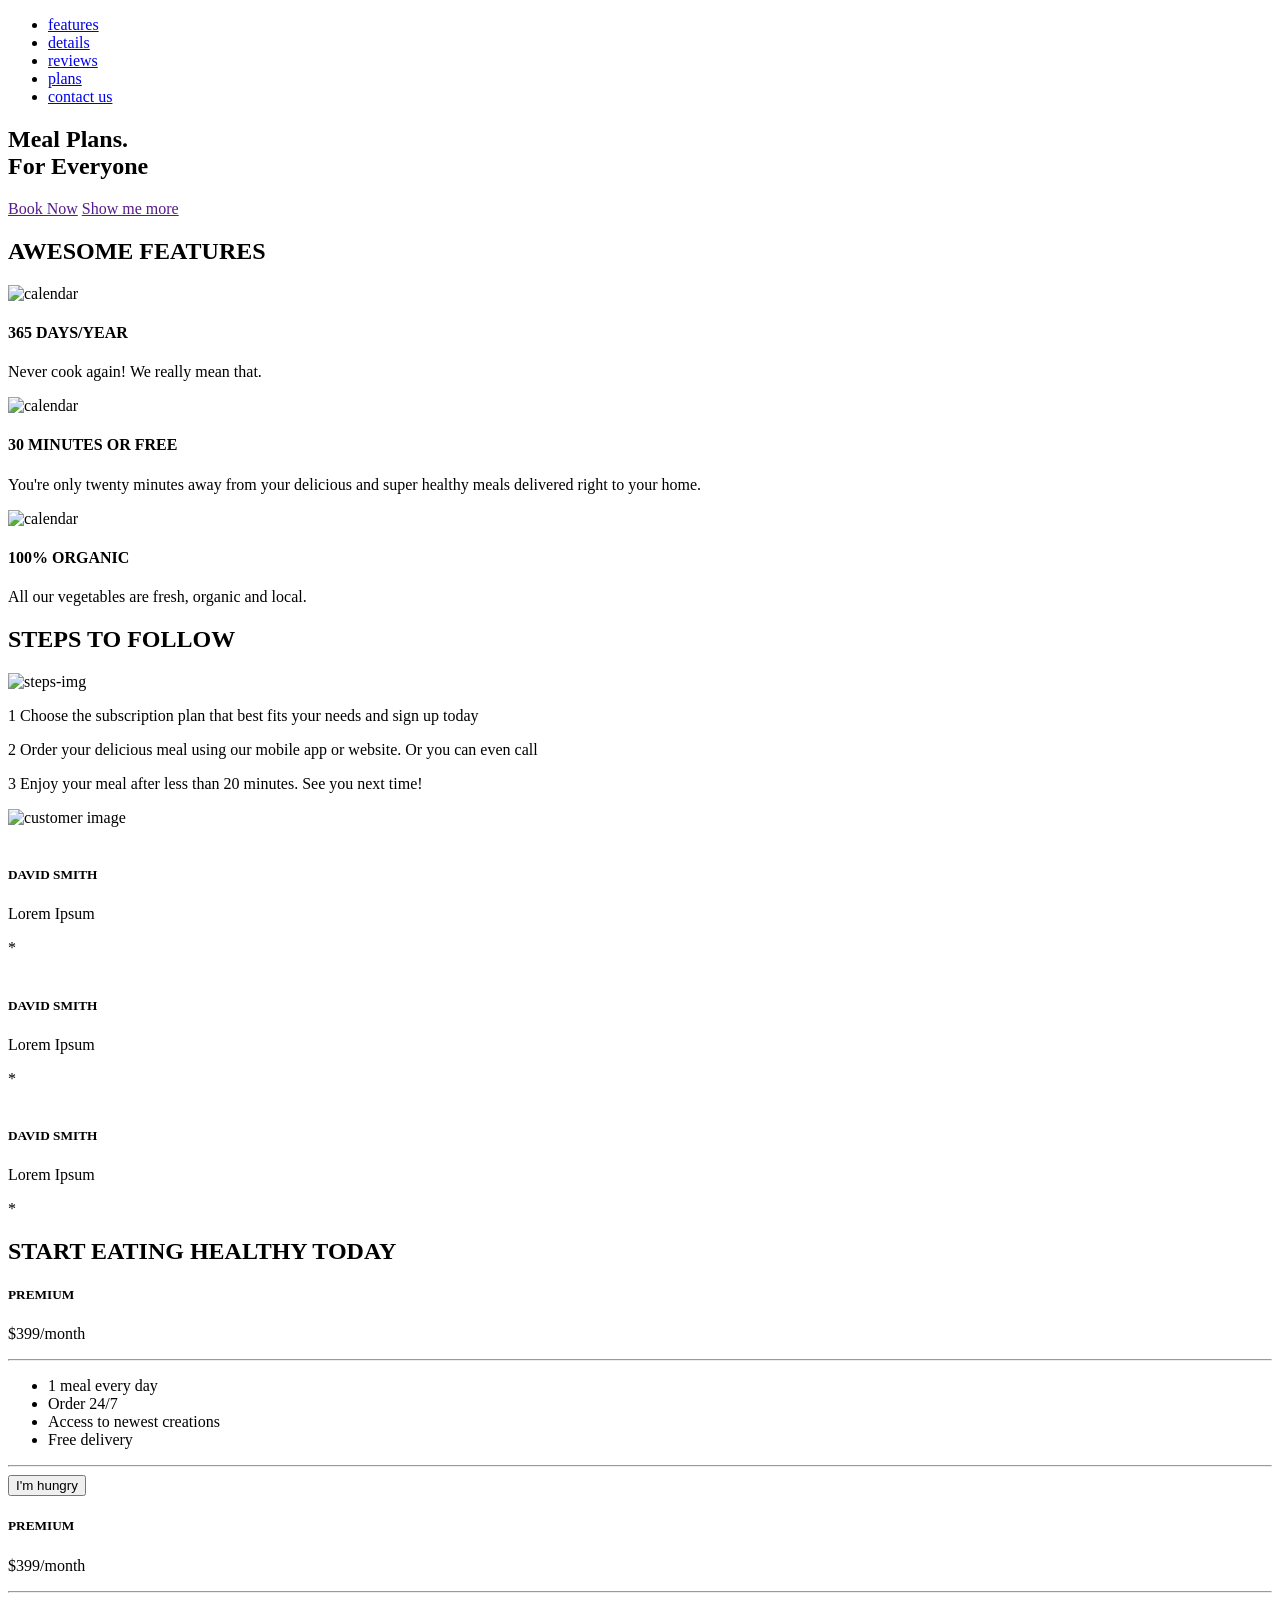
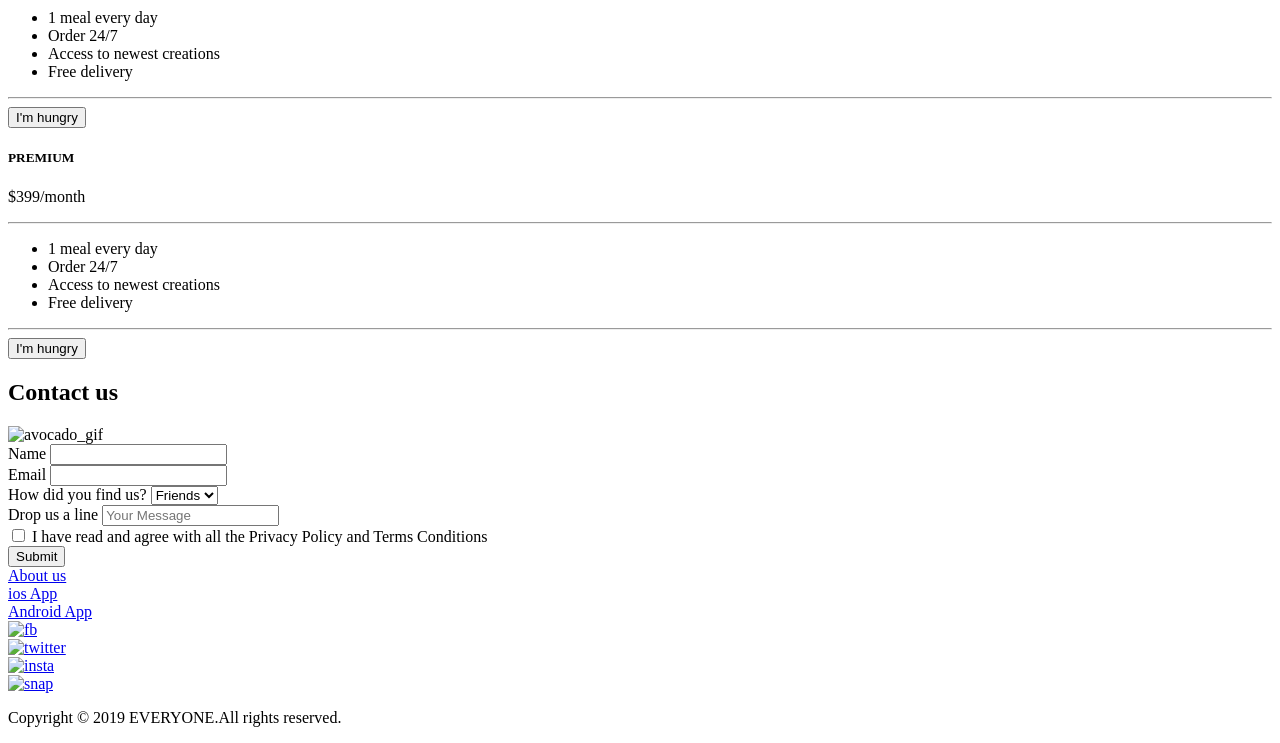
==== HTML-CSS/Food_Subscription_Project/index.html @ f38b3191 "constructed html structure" ====
<!DOCTYPE html>
<html lang="en">
<head>
    <meta charset="UTF-8">
    <meta name="viewport" content="width=device-width, initial-scale=1.0">
    <title>First Web Page</title>
</head>
<body>

    <!-- This the header section -->
    <header>
        <nav>
            <ul>
                <li><a href="#1">features</a></li>
                <li><a href="#2">details</a></li>
                <li><a href="#3">reviews</a></li>
                <li><a href="#4">plans</a></li>
                <li><a href="#5">contact us</a></li>
            </ul>
            <div class="header-overlay">
                <div class="header-cont">
                    <h1>Meal Plans.
                       <br />
                       For <span> Everyone </span>
                    </h1>
                    <div class="btn-cont">
                        <a href="">Book Now</a>
                        <a href="">Show me more</a>
                    </div>

                </div>
            </div>
        </nav>
    </header>
    <main>
        <!-- This is the features section -->
        <section>
            <h2> AWESOME FEATURES </h2>
            <div class="card-container">
                <div class="card">
                    <img src="" alt="calendar">
                    <h4> 365 DAYS/YEAR </h4>
                    <p> Never cook again! We really mean that. </p>
                </div>
                <div class="card">
                    <img src="" alt="calendar">
                    <h4> 30 MINUTES OR FREE </h4>
                    <p> You're only twenty minutes away from your delicious and super healthy meals delivered right to your home. </p>
                </div>
                <div class="card">
                    <img src="" alt="calendar">
                    <h4> 100% ORGANIC </h4>
                    <p> All our vegetables are fresh, organic and local. </p>
                </div>
            </div>
        </section>

         <!-- This is the steps to follow section -->
        <section>
            <h2> STEPS TO FOLLOW </h2>
            <div class="steps-container">
                <div class="row">
                    <div class="col">
                        <img src="./assets/images/breakfast_with_beries_&_mint.png" alt="steps-img" />
                    </div>
                    <div class="col">
                        <div class="step">
                            <p><span class="number">1</span> Choose the subscription plan that best fits your needs and sign up today</p>
                        </div>
                        <div class="step">
                            <p><span class="number">2</span> Order your delicious meal using our mobile app or website. Or you can even call </p>
                        </div>
                        <div class="step">
                            <p><span class="number">3</span> Enjoy your meal after less than 20 minutes. See you next time! </p>
                        </div>
                    </div>
                </div>
            </div>
        </section>

         <!-- This is the review section -->
        <section>
            <img alt="customer image" src="./assets/images/customer.png"/> 
            <div class="reviews-container">
                <div class="review-card">
                    <img src="" alt="" class="customer-img">
                    <h5 class="customer-name"> DAVID SMITH </h5>
                    <p class="customer-review"> Lorem Ipsum </p>
                    <div class="rating-container">
                        <span class="star"> * </span>
                    </div>
                </div>
                <div class="review-card">
                    <img src="./assets/images/customer.png" alt="" class="customer-img">
                    <h5 class="customer-name"> DAVID SMITH </h5>
                    <p class="customer-review"> Lorem Ipsum </p>
                    <div class="rating-container">
                        <span class="star"> * </span>
                    </div>
                </div>
                <div class="review-card">
                    <img src="./assets/images/customer.png" alt="" class="customer-img">
                    <h5 class="customer-name"> DAVID SMITH </h5>
                    <p class="customer-review"> Lorem Ipsum </p>
                    <div class="rating-container">
                        <span class="star"> * </span>
                    </div>
                </div>
            </div>
        </section>

         <!-- This the pricing section -->
        <section>
            <h2>START EATING HEALTHY TODAY</h2>
            <div class="pricing-container">
                <div class="package-card">
                <h5 class="package-type">PREMIUM</h5>
                <p class="price"><span>$399</span>/month</p>
                <hr>
                <ul>
                    <li>1 meal every day</li>
                    <li>Order 24/7</li>
                    <li>Access to newest creations</li>
                    <li>Free delivery</li>
                </ul>
                <hr/>
                <button type="button" class="action-btn">I'm hungry</button>
                </div>
                <div class="package-card">
                    <h5 class="package-type">PREMIUM</h5>
                    <p class="price"><span>$399</span>/month</p>
                    <hr>
                    <ul>
                        <li>1 meal every day</li>
                        <li>Order 24/7</li>
                        <li>Access to newest creations</li>
                        <li>Free delivery</li>
                    </ul>
                    <hr/>
                <button type="button" class="action-btn">I'm hungry</button>
                </div>
                    <div class="package-card">
                        <h5 class="package-type">PREMIUM</h5>
                        <p class="price"><span>$399</span>/month</p>
                        <hr>
                        <ul>
                            <li>1 meal every day</li>
                            <li>Order 24/7</li>
                            <li>Access to newest creations</li>
                            <li>Free delivery</li>
                        </ul>
                        <hr/>
                <button type="button" class="action-btn">I'm hungry</button>
                    </div>
            </div>
        </section>

         <!-- This the contact us section -->
        <section>
            <h2>Contact us</h2>
            <div class="footer-container">
                <div class="col img-col">
                    <img src="./assets/images/avacado.gif" alt="avocado_gif" height="400" width="400" />
                </div>
                <div class="col form-col">
                    <form action="#">
                        <div class="input-group">
                            <label for="name">Name</label>
                            <input id="name" name="name" type="text">
                        </div>
                        <div class="input-group">
                            <label for="email">Email</label>
                            <input type="email" name="email" id="email" />
                        </div>
                        <div class="input-group">
                            <label for="find">How did you find us?</label>
                            <select name="find" id="find">
                                <option value="friedns">Friends</option>
                            </select>
                        </div>
                        <div class="input-group">
                            <label for="message"> Drop us a line </label>
                            <input type="textarea" row="3" col="30" placeholder="Your Message" name="message" id="message" />

                        </div>
                        <div class="input-group">
                            <input type="checkbox" name="terms" id="terms">
                            <label for="terms"> I have read and agree with all the Privacy Policy and Terms Conditions </label>
                        </div>
                        <input type="submit" class="submit-btn" title="SEND MESSAGE" />
                    </form>
                </div>
            </div>
        </section>
    </main>

     <!-- This the footer section -->
    <footer>
        <div class="media-container">
            <div class="links-section">
                <div class="link"><a href="#"> About us </a></div>
                <div class="link"><a href="#"> ios App </a></div>
                <div class="link"><a href="#"> Android App </a></div>
            </div>
            <div class="media-section">
                <div class="media-icon"><a href="#"><img src="#" alt="fb"></a></div>
                <div class="media-icon"><a href="#"><img src="#" alt="twitter"></a></div>
                <div class="media-icon"><a href="#"><img src="#" alt="insta"></a></div>
                <div class="media-icon"><a href="#"><img src="#" alt="snap"></a></div>
            </div>
        </div>
        <div class="copyright-section">
            <p>Copyright &#xa9; 2019<span> EVERYONE.</span>All rights reserved.</p>
        </div>
    </footer>

    
</body>
</html>
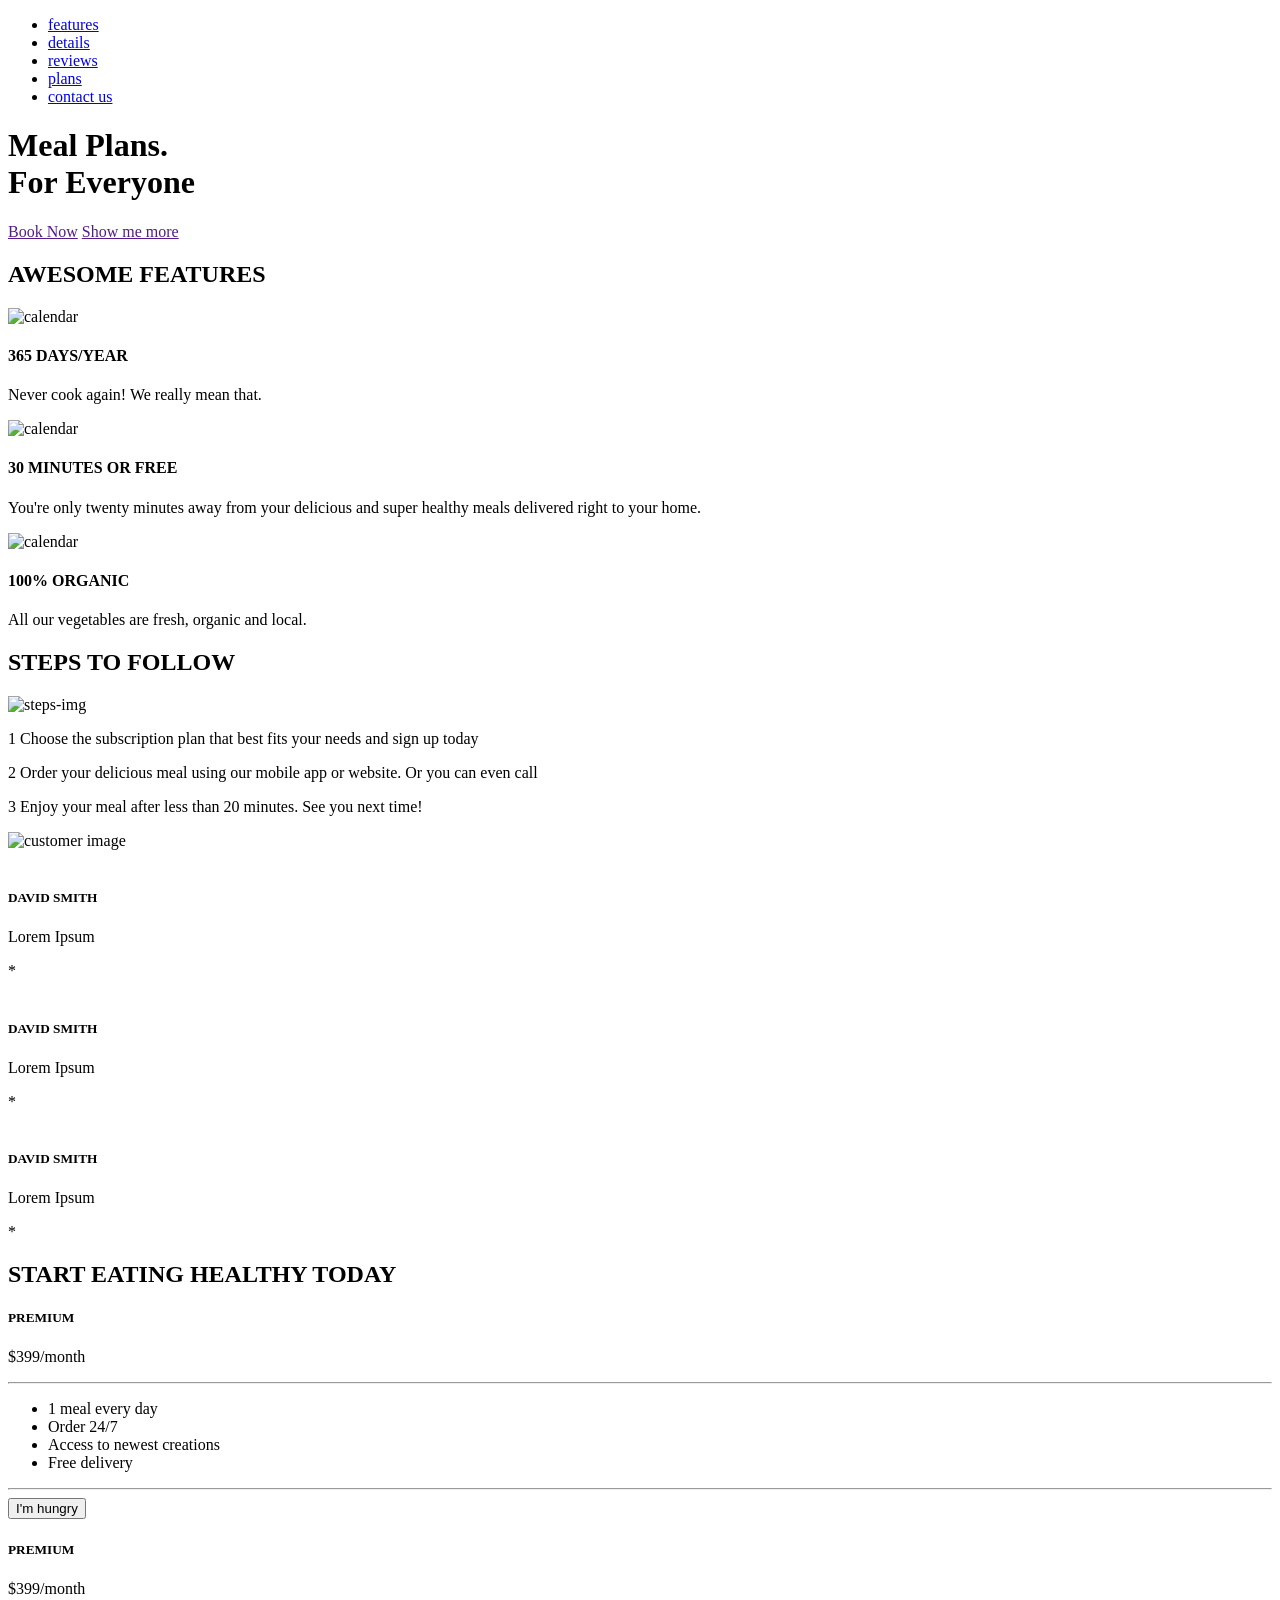
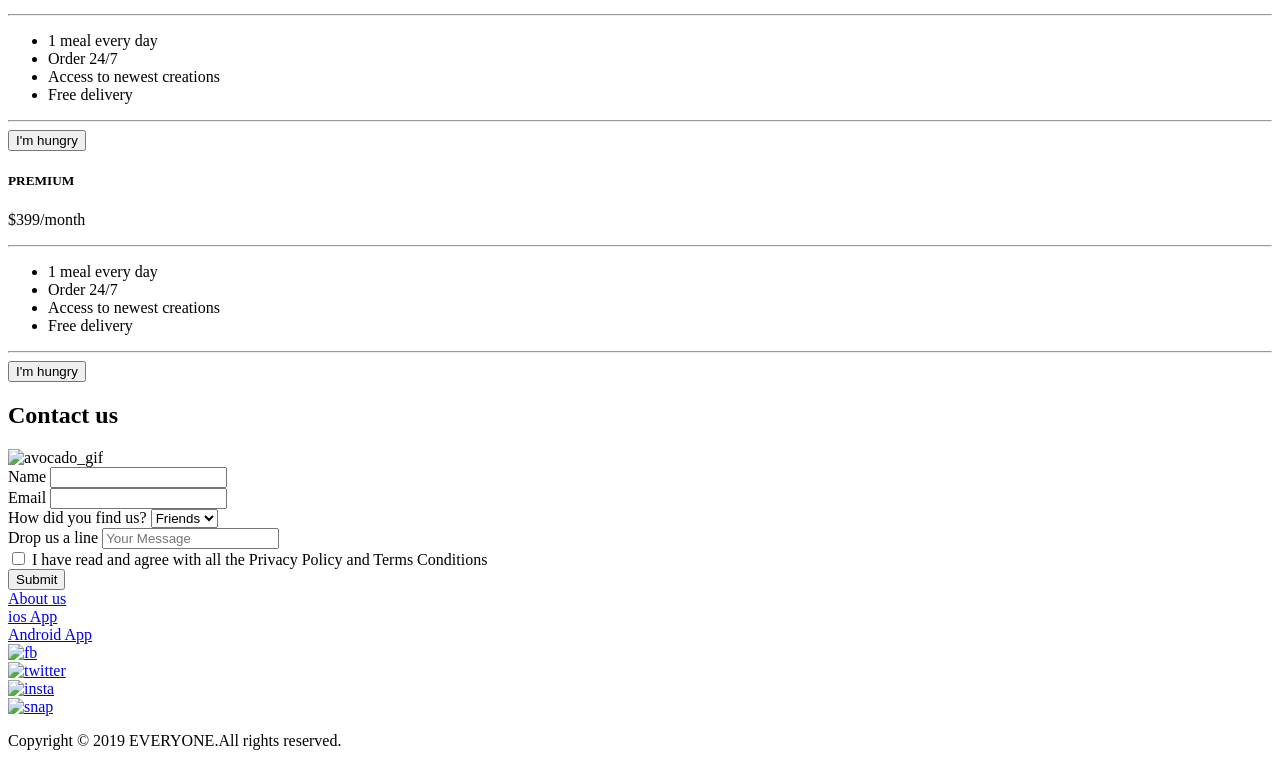
==== commit 7f84faf0: "Merge branch 'master' of https://github.com/AshwaniRajput87/Full_Stack_Oct_2023 into _food_subscript" ====
--- a/HTML-CSS/Food_Subscription_Project/index.html
+++ b/HTML-CSS/Food_Subscription_Project/index.html
@@ -17,20 +17,20 @@
                 <li><a href="#4">plans</a></li>
                 <li><a href="#5">contact us</a></li>
             </ul>
-            <div class="header-overlay">
-                <div class="header-cont">
-                    <h1>Meal Plans.
-                       <br />
-                       For <span> Everyone </span>
-                    </h1>
-                    <div class="btn-cont">
-                        <a href="">Book Now</a>
-                        <a href="">Show me more</a>
-                    </div>
-
-                </div>
-            </div>
         </nav>
+        <div class="header-overlay">
+            <div class="header-cont">
+                <h1>Meal Plans.
+                    <br />
+                    For <span> Everyone </span>
+                </h1>
+                <div class="btn-cont">
+                    <a href="">Book Now</a>
+                    <a href="">Show me more</a>
+                </div>
+
+            </div>
+        </div>
     </header>
     <main>
         <!-- This is the features section -->
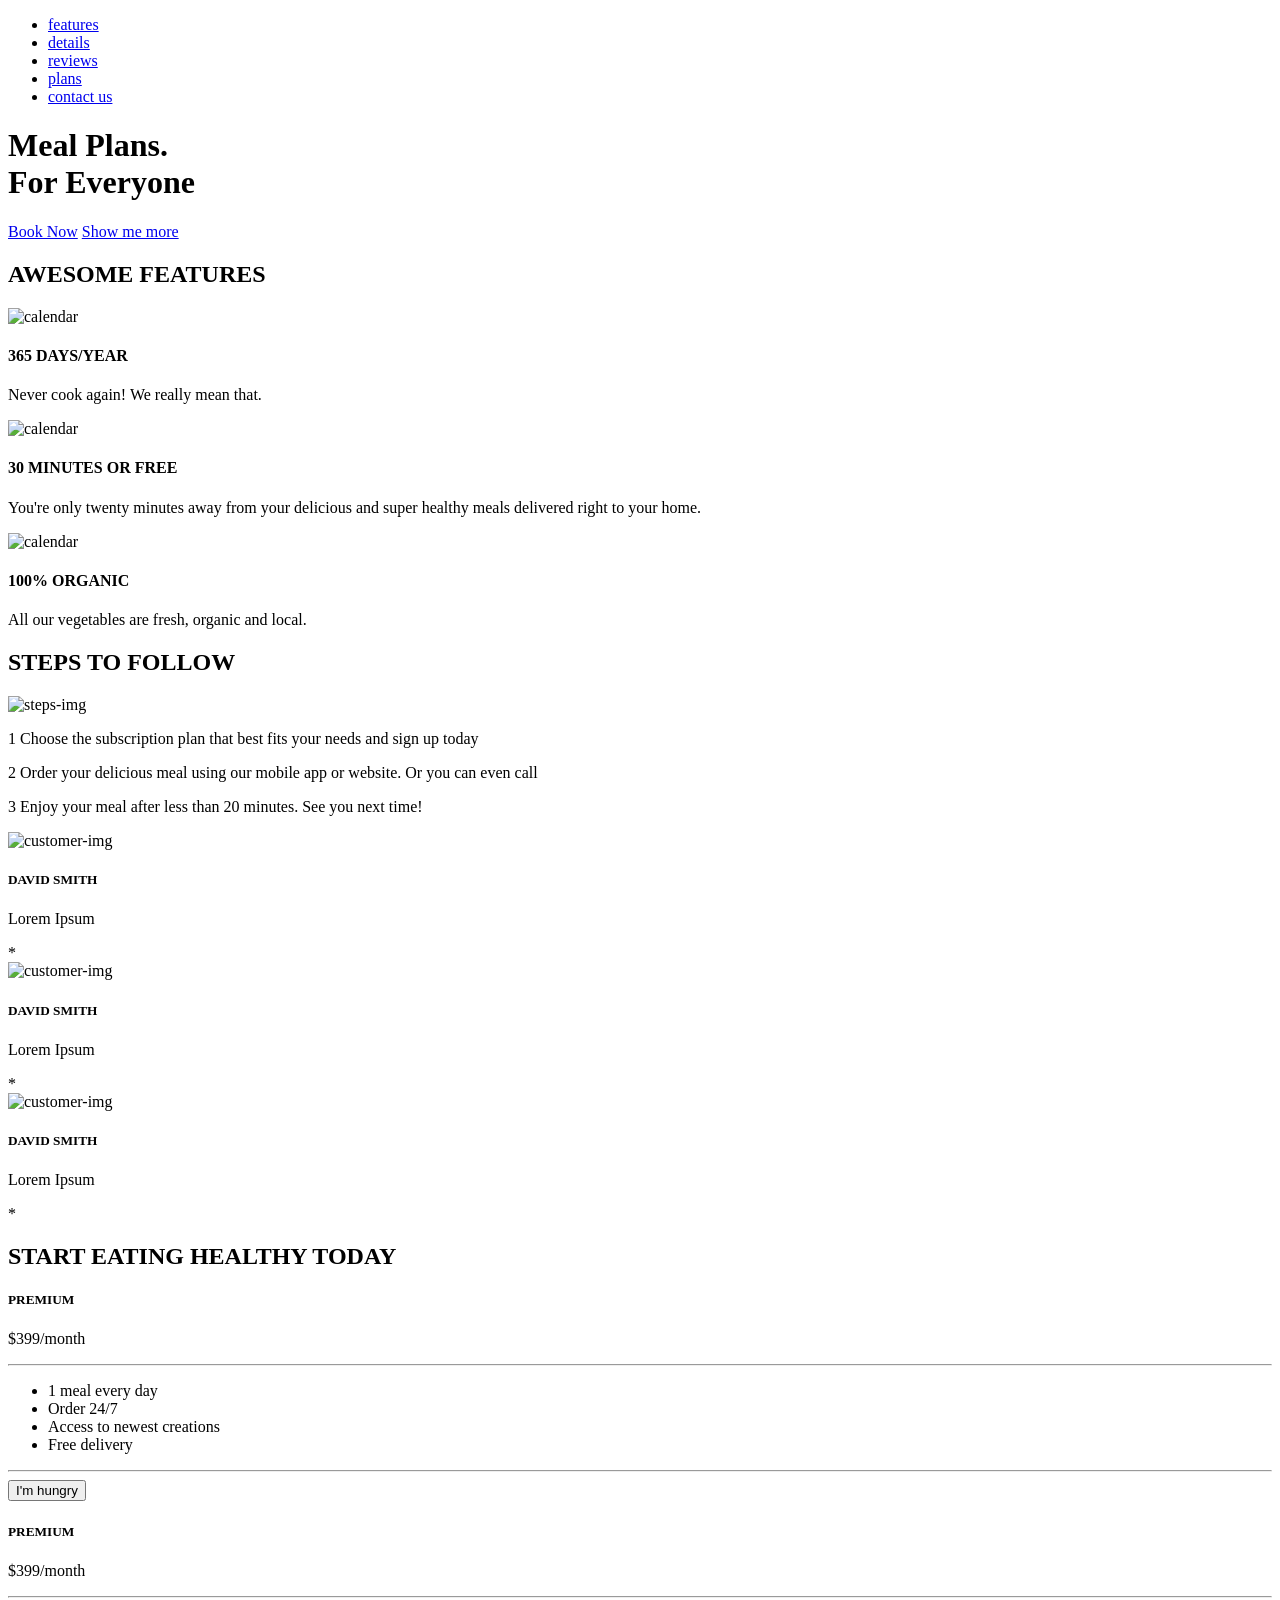
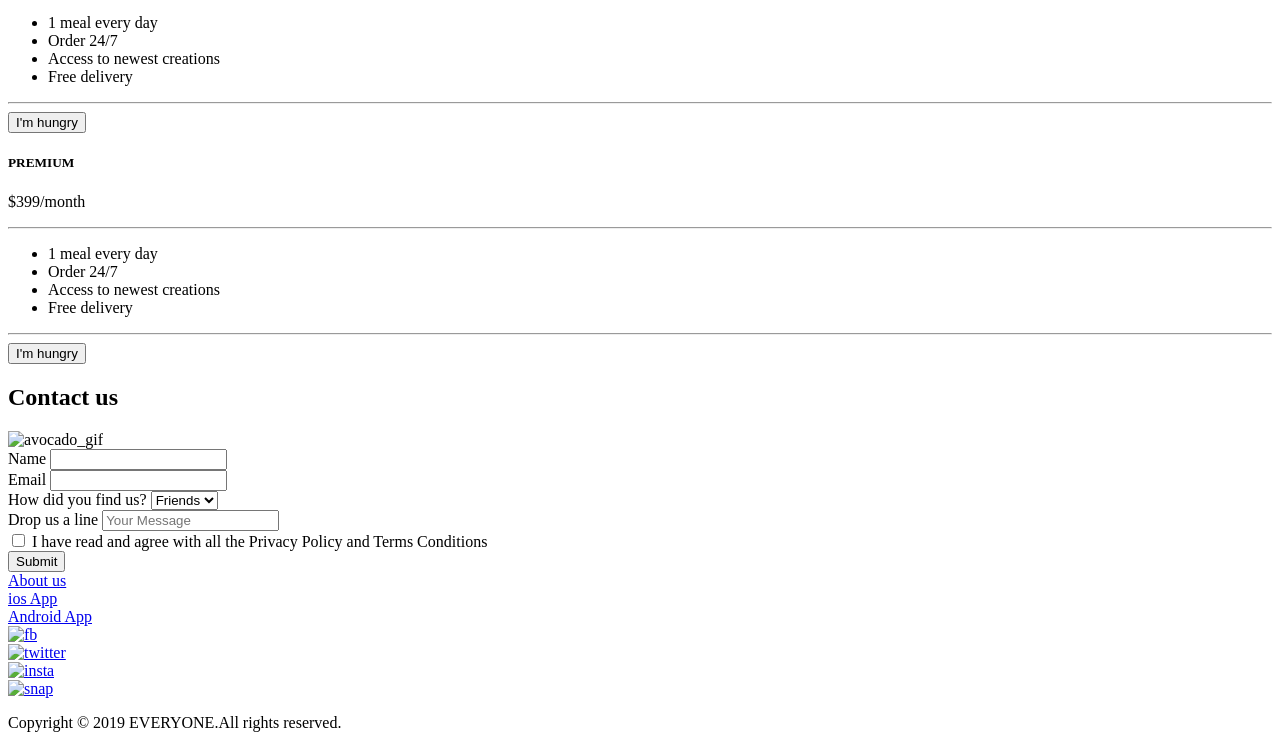
==== commit 9fb5521c: "update css style using BEM" ====
--- a/HTML-CSS/Food_Subscription_Project/index.html
+++ b/HTML-CSS/Food_Subscription_Project/index.html
@@ -4,50 +4,50 @@
     <meta charset="UTF-8">
     <meta name="viewport" content="width=device-width, initial-scale=1.0">
     <title>First Web Page</title>
+    <link rel="stylesheet" href="./css/styles.css">
 </head>
 <body>
 
     <!-- This the header section -->
     <header>
-        <nav>
+        <nav class="nav--container">
             <ul>
-                <li><a href="#1">features</a></li>
-                <li><a href="#2">details</a></li>
-                <li><a href="#3">reviews</a></li>
-                <li><a href="#4">plans</a></li>
-                <li><a href="#5">contact us</a></li>
+                <li class="nc__listitem"><a href="#1">features</a></li>
+                <li class="nc__listitem"><a href="#2">details</a></li>
+                <li class="nc__listitem"><a href="#3">reviews</a></li>
+                <li class="nc__listitem"><a href="#4">plans</a></li>
+                <li class="nc__listitem"><a href="#5">contact us</a></li>
             </ul>
         </nav>
-        <div class="header-overlay">
-            <div class="header-cont">
+        <div class="header">
+            <div class="header--container">
                 <h1>Meal Plans.
                     <br />
                     For <span> Everyone </span>
                 </h1>
-                <div class="btn-cont">
-                    <a href="">Book Now</a>
-                    <a href="">Show me more</a>
-                </div>
-
+                <div class="header__actions">
+                    <a class="ha__btn ha__btn--filled" href="#">Book Now</a>
+                    <a class="ha__btn ha__btn--outlined" href="#">Show me more</a>
+                </div>
             </div>
         </div>
     </header>
     <main>
         <!-- This is the features section -->
-        <section>
-            <h2> AWESOME FEATURES </h2>
-            <div class="card-container">
-                <div class="card">
+        <section class="features">
+            <h2 class="fs__heading"> AWESOME FEATURES </h2>
+            <div class="fs__container">
+                <div class="fs__card">
                     <img src="" alt="calendar">
                     <h4> 365 DAYS/YEAR </h4>
                     <p> Never cook again! We really mean that. </p>
                 </div>
-                <div class="card">
+                <div class="fs__card">
                     <img src="" alt="calendar">
                     <h4> 30 MINUTES OR FREE </h4>
                     <p> You're only twenty minutes away from your delicious and super healthy meals delivered right to your home. </p>
                 </div>
-                <div class="card">
+                <div class="fs__card">
                     <img src="" alt="calendar">
                     <h4> 100% ORGANIC </h4>
                     <p> All our vegetables are fresh, organic and local. </p>
@@ -56,138 +56,137 @@
         </section>
 
          <!-- This is the steps to follow section -->
-        <section>
-            <h2> STEPS TO FOLLOW </h2>
-            <div class="steps-container">
-                <div class="row">
-                    <div class="col">
+        <section class="steps">
+            <h2 class="steps__heading"> STEPS TO FOLLOW </h2>
+            <div class="steps__container">
+                    <div class="steps__imgcol">
                         <img src="./assets/images/breakfast_with_beries_&_mint.png" alt="steps-img" />
                     </div>
-                    <div class="col">
-                        <div class="step">
-                            <p><span class="number">1</span> Choose the subscription plan that best fits your needs and sign up today</p>
-                        </div>
-                        <div class="step">
-                            <p><span class="number">2</span> Order your delicious meal using our mobile app or website. Or you can even call </p>
-                        </div>
-                        <div class="step">
-                            <p><span class="number">3</span> Enjoy your meal after less than 20 minutes. See you next time! </p>
-                        </div>
-                    </div>
-                </div>
+                    <div class="steps__col">
+                        <div class="steps__list">
+                            <div class="steps__step">
+                                <p><span class="steps__number">1</span> Choose the subscription plan that best fits your needs and sign up today</p>
+                            </div>
+                            <div class="steps__step">
+                                <p><span class="steps__number">2</span> Order your delicious meal using our mobile app or website. Or you can even call </p>
+                            </div>
+                            <div class="steps__step">
+                                <p><span class="steps__number">3</span> Enjoy your meal after less than 20 minutes. See you next time! </p>
+                            </div>
+                        </div>
+                    </div>
             </div>
         </section>
 
          <!-- This is the review section -->
-        <section>
-            <img alt="customer image" src="./assets/images/customer.png"/> 
-            <div class="reviews-container">
-                <div class="review-card">
-                    <img src="" alt="" class="customer-img">
-                    <h5 class="customer-name"> DAVID SMITH </h5>
-                    <p class="customer-review"> Lorem Ipsum </p>
-                    <div class="rating-container">
-                        <span class="star"> * </span>
-                    </div>
-                </div>
-                <div class="review-card">
-                    <img src="./assets/images/customer.png" alt="" class="customer-img">
-                    <h5 class="customer-name"> DAVID SMITH </h5>
-                    <p class="customer-review"> Lorem Ipsum </p>
-                    <div class="rating-container">
-                        <span class="star"> * </span>
-                    </div>
-                </div>
-                <div class="review-card">
-                    <img src="./assets/images/customer.png" alt="" class="customer-img">
-                    <h5 class="customer-name"> DAVID SMITH </h5>
-                    <p class="customer-review"> Lorem Ipsum </p>
-                    <div class="rating-container">
-                        <span class="star"> * </span>
+        <section class="review"> 
+            <div class="review__container">
+                <div class="review__card">
+                    <img src="./assets/images/customer.png" alt="customer-img" class="customer-img">
+                    <h5> DAVID SMITH </h5>
+                    <p> Lorem Ipsum </p>
+                    <div class="review__rating">
+                        <span class="review__star"> * </span>
+                    </div>
+                </div>
+                <div class="review__card">
+                    <img src="./assets/images/customer.png" alt="customer-img" class="customer-img">
+                    <h5> DAVID SMITH </h5>
+                    <p> Lorem Ipsum </p>
+                    <div class="review__rating">
+                        <span class="review__star"> * </span>
+                    </div>
+                </div>
+                <div class="review__card">
+                    <img src="./assets/images/customer.png" alt="customer-img" class="customer-img">
+                    <h5> DAVID SMITH </h5>
+                    <p> Lorem Ipsum </p>
+                    <div class="review__rating">
+                        <span class="review__star"> * </span>
                     </div>
                 </div>
             </div>
         </section>
 
          <!-- This the pricing section -->
-        <section>
+        <section class="pricing">
             <h2>START EATING HEALTHY TODAY</h2>
-            <div class="pricing-container">
-                <div class="package-card">
-                <h5 class="package-type">PREMIUM</h5>
-                <p class="price"><span>$399</span>/month</p>
+            <div class="pricing__container">
+                <div class="pricing__card">
+                <h5>PREMIUM</h5>
+                <p class="pricing__price"><span>$399</span>/month</p>
                 <hr>
-                <ul>
+                <ul class="pricing__list">
                     <li>1 meal every day</li>
                     <li>Order 24/7</li>
                     <li>Access to newest creations</li>
                     <li>Free delivery</li>
                 </ul>
                 <hr/>
-                <button type="button" class="action-btn">I'm hungry</button>
-                </div>
-                <div class="package-card">
-                    <h5 class="package-type">PREMIUM</h5>
-                    <p class="price"><span>$399</span>/month</p>
+                <button type="button" class="pricing__btn">I'm hungry</button>
+                </div>
+                <div class="pricing__card">
+                    <h5>PREMIUM</h5>
+                    <p class="pricing__price"><span>$399</span>/month</p>
                     <hr>
-                    <ul>
+                    <ul class="pricing__list">
                         <li>1 meal every day</li>
                         <li>Order 24/7</li>
                         <li>Access to newest creations</li>
                         <li>Free delivery</li>
                     </ul>
                     <hr/>
-                <button type="button" class="action-btn">I'm hungry</button>
-                </div>
-                    <div class="package-card">
-                        <h5 class="package-type">PREMIUM</h5>
-                        <p class="price"><span>$399</span>/month</p>
+                    <button type="button" class="pricing__btn">I'm hungry</button>
+                    </div>
+                    <div class="pricing__card">
+                        <h5>PREMIUM</h5>
+                        <p class="pricing__price"><span>$399</span>/month</p>
                         <hr>
-                        <ul>
+                        <ul class="pricing__list">
                             <li>1 meal every day</li>
                             <li>Order 24/7</li>
                             <li>Access to newest creations</li>
                             <li>Free delivery</li>
                         </ul>
                         <hr/>
-                <button type="button" class="action-btn">I'm hungry</button>
-                    </div>
+                        <button type="button" class="pricing__btn">I'm hungry</button>
+                        </div>
             </div>
         </section>
 
          <!-- This the contact us section -->
-        <section>
+        <section class="contact">
             <h2>Contact us</h2>
-            <div class="footer-container">
-                <div class="col img-col">
+            <div class="contact__container">
+                <div class="contact__img contact__img--col">
                     <img src="./assets/images/avacado.gif" alt="avocado_gif" height="400" width="400" />
                 </div>
-                <div class="col form-col">
+                <div class="contact__form contact__form--col">
                     <form action="#">
-                        <div class="input-group">
+                        <div class="contact__input">
                             <label for="name">Name</label>
                             <input id="name" name="name" type="text">
                         </div>
-                        <div class="input-group">
+                        <div class="contact__input">
                             <label for="email">Email</label>
                             <input type="email" name="email" id="email" />
                         </div>
-                        <div class="input-group">
+                        <div class="contact__input">
                             <label for="find">How did you find us?</label>
                             <select name="find" id="find">
                                 <option value="friedns">Friends</option>
                             </select>
                         </div>
-                        <div class="input-group">
+                        <div class="contact__input">
                             <label for="message"> Drop us a line </label>
                             <input type="textarea" row="3" col="30" placeholder="Your Message" name="message" id="message" />
 
                         </div>
-                        <div class="input-group">
+                        <div class="contact__input">
                             <input type="checkbox" name="terms" id="terms">
                             <label for="terms"> I have read and agree with all the Privacy Policy and Terms Conditions </label>
                         </div>
-                        <input type="submit" class="submit-btn" title="SEND MESSAGE" />
+                        <input type="submit" class="contact__submit" title="SEND MESSAGE" />
                     </form>
                 </div>
             </div>
@@ -196,13 +195,13 @@
 
      <!-- This the footer section -->
     <footer>
-        <div class="media-container">
-            <div class="links-section">
-                <div class="link"><a href="#"> About us </a></div>
+        <div class="footer__container">
+            <div class="footer__links">
+                <div class="footer__link"><a href="#"> About us </a></div>
                 <div class="link"><a href="#"> ios App </a></div>
                 <div class="link"><a href="#"> Android App </a></div>
             </div>
-            <div class="media-section">
+            <div class="footer__media">
                 <div class="media-icon"><a href="#"><img src="#" alt="fb"></a></div>
                 <div class="media-icon"><a href="#"><img src="#" alt="twitter"></a></div>
                 <div class="media-icon"><a href="#"><img src="#" alt="insta"></a></div>
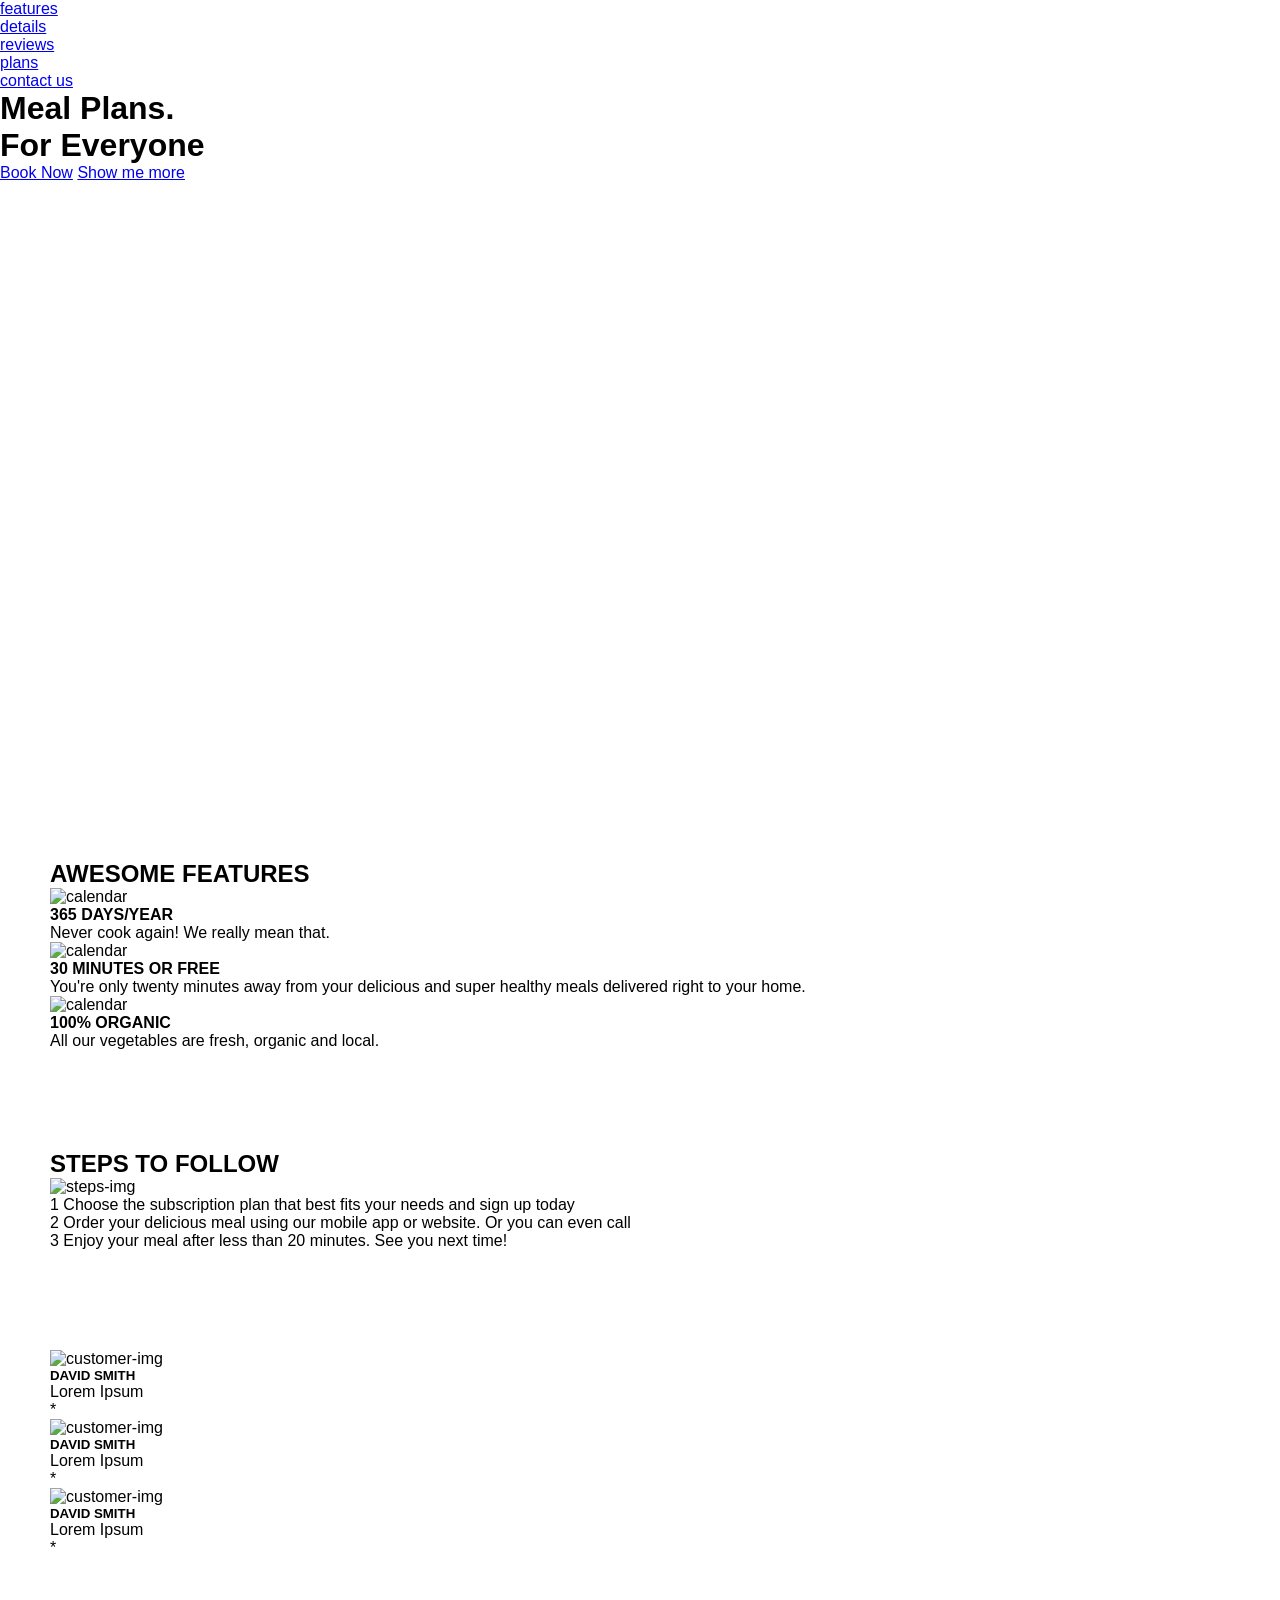
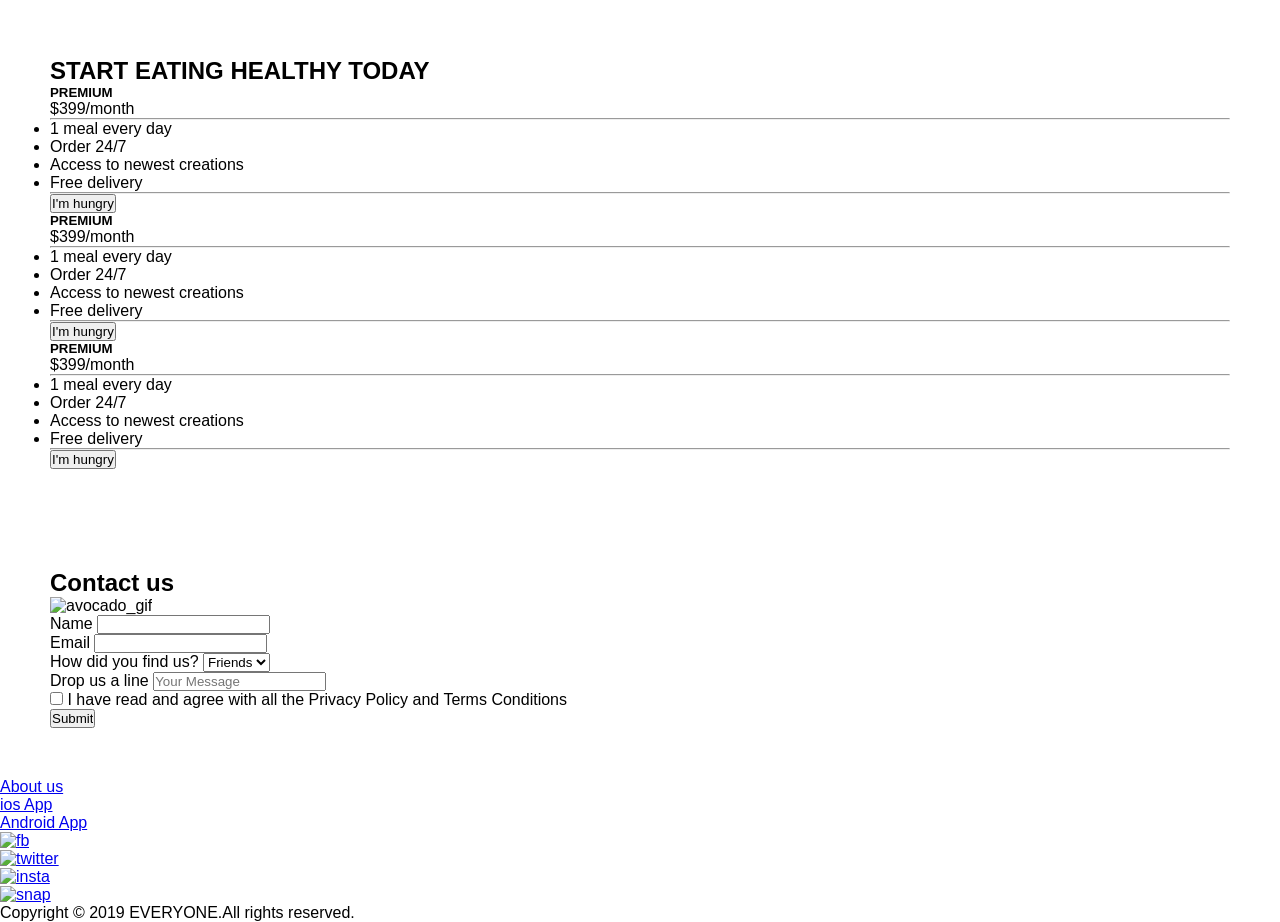
==== commit c4cfb5f7: "code updates" ====
--- a/HTML-CSS/Food_Subscription_Project/index.html
+++ b/HTML-CSS/Food_Subscription_Project/index.html
@@ -4,7 +4,7 @@
     <meta charset="UTF-8">
     <meta name="viewport" content="width=device-width, initial-scale=1.0">
     <title>First Web Page</title>
-    <link rel="stylesheet" href="./css/styles.css">
+    <link rel="stylesheet" href="./css/myStyles.css">
 </head>
 <body>
 
--- a/HTML-CSS/Food_Subscription_Project/css/myStyles.css
+++ b/HTML-CSS/Food_Subscription_Project/css/myStyles.css
@@ -0,0 +1,174 @@
+*,
+*::after,
+*::before{
+    margin: 0;
+    padding: 0;
+    box-sizing: border-box;
+}
+
+:root{
+    --primary: rgb(184, 57, 57);
+    --section-heading: rgb(128, 128, 128);
+}
+
+body{
+    font-family: sans-serif;
+}
+
+section{
+    padding: 50px;
+}
+
+
+/* section headings */
+.fs-heading,
+.ss-heading {
+    color: var(--section-heading);
+    font-weight: 500;
+    text-align: center;
+    margin-bottom: 60px;
+    font-size: 2.4rem;
+}
+
+.fs-heading::after,
+.ss-heading::after {
+    content: '';
+    border-bottom: 2px solid var(--primary);
+    margin: 20px auto;
+    display: block;
+    width: 4%;
+    text-align: center;
+}
+
+/* header */
+header{
+    background: url('../assets/images/foodies_pizza_ready_for_baking.png') center;
+    background-attachment: fixed;
+    background-repeat: no-repeat;
+    background-size: cover;
+    height: 90vh;
+    position: relative;
+}
+
+.nav-container{
+    height: 50px;
+    display: flex;
+    align-items: center;
+    justify-content: flex-end;
+    width: 100%;
+    position: fixed;
+    top: 0;
+}
+
+.nc-list{
+    display: flex;
+    align-items: center;
+    justify-content: space-around;
+    width: 40%;
+    list-style-type: none;
+}
+
+.nc-list-item a{
+    text-decoration: none;
+    font-size: 20px;
+    color: #fff;
+    text-transform: capitalize;
+}
+
+.header-overlay{
+    position: absolute;
+    top: 50%;
+    transform: translateY(-50%);
+    line-height: 20px;
+    left: 30%;
+}
+
+.hero-container h1{
+    font-size: 50px;
+    color: #fff;
+    font-weight: 500;
+}
+
+.hero-container h1>span{
+    color: var(--primary);
+}
+
+.hero-actions{
+    display: flex;
+    gap: 2rem;
+    align-items: center;
+    justify-content: flex-start;
+    margin-top: 2.5rem;
+}
+
+.ha-btn{
+    border: 1px solid var(--primary);
+    color: var(--primary);
+    border-radius: 40px;
+    padding: 20px 40px;
+}
+
+.ha-btn__filled{
+    background-color: var(--primary);
+    color: #fff;
+}
+
+.ha-btn__outlined{
+    background-color: transparent;
+}
+
+/* Features section */
+.fs-card-container{
+    display: flex;
+    align-items: center;
+    justify-content: space-evenly;
+    flex-wrap: wrap;
+}
+
+.fs-card{
+    box-shadow: 2px 2px 28px 5px lightgray;
+    display: flex;
+    flex-direction: column;
+    align-items: center;
+    justify-content: space-evenly;
+    color: var(--section-heading);
+    padding: 20px;
+    width: 18%;
+    height: 250px;
+}
+
+/* Steps to follow section */
+.steps-section{
+    background-color: #e5e5e5;
+}
+
+.steps-container{
+    margin: 30px auto;
+    padding: 0px 40px;
+    display: flex;
+    align-items: center;
+    justify-content: space-around;
+}
+
+.sc-steps-col{
+    display: flex;
+    align-items: center;
+}
+
+.sc-step{
+    font-size: 20px;
+    color: gray;
+    display: flex;
+    align-items: center;
+    margin: 10% 0px;
+}
+
+.sc-step-number{
+    border: 1px solid var(--primary);
+    padding: 20px 30px;
+    font-size: 30px;
+    color: var(--primary);
+    border-radius: 100%;
+}
+
+/* Review Section */
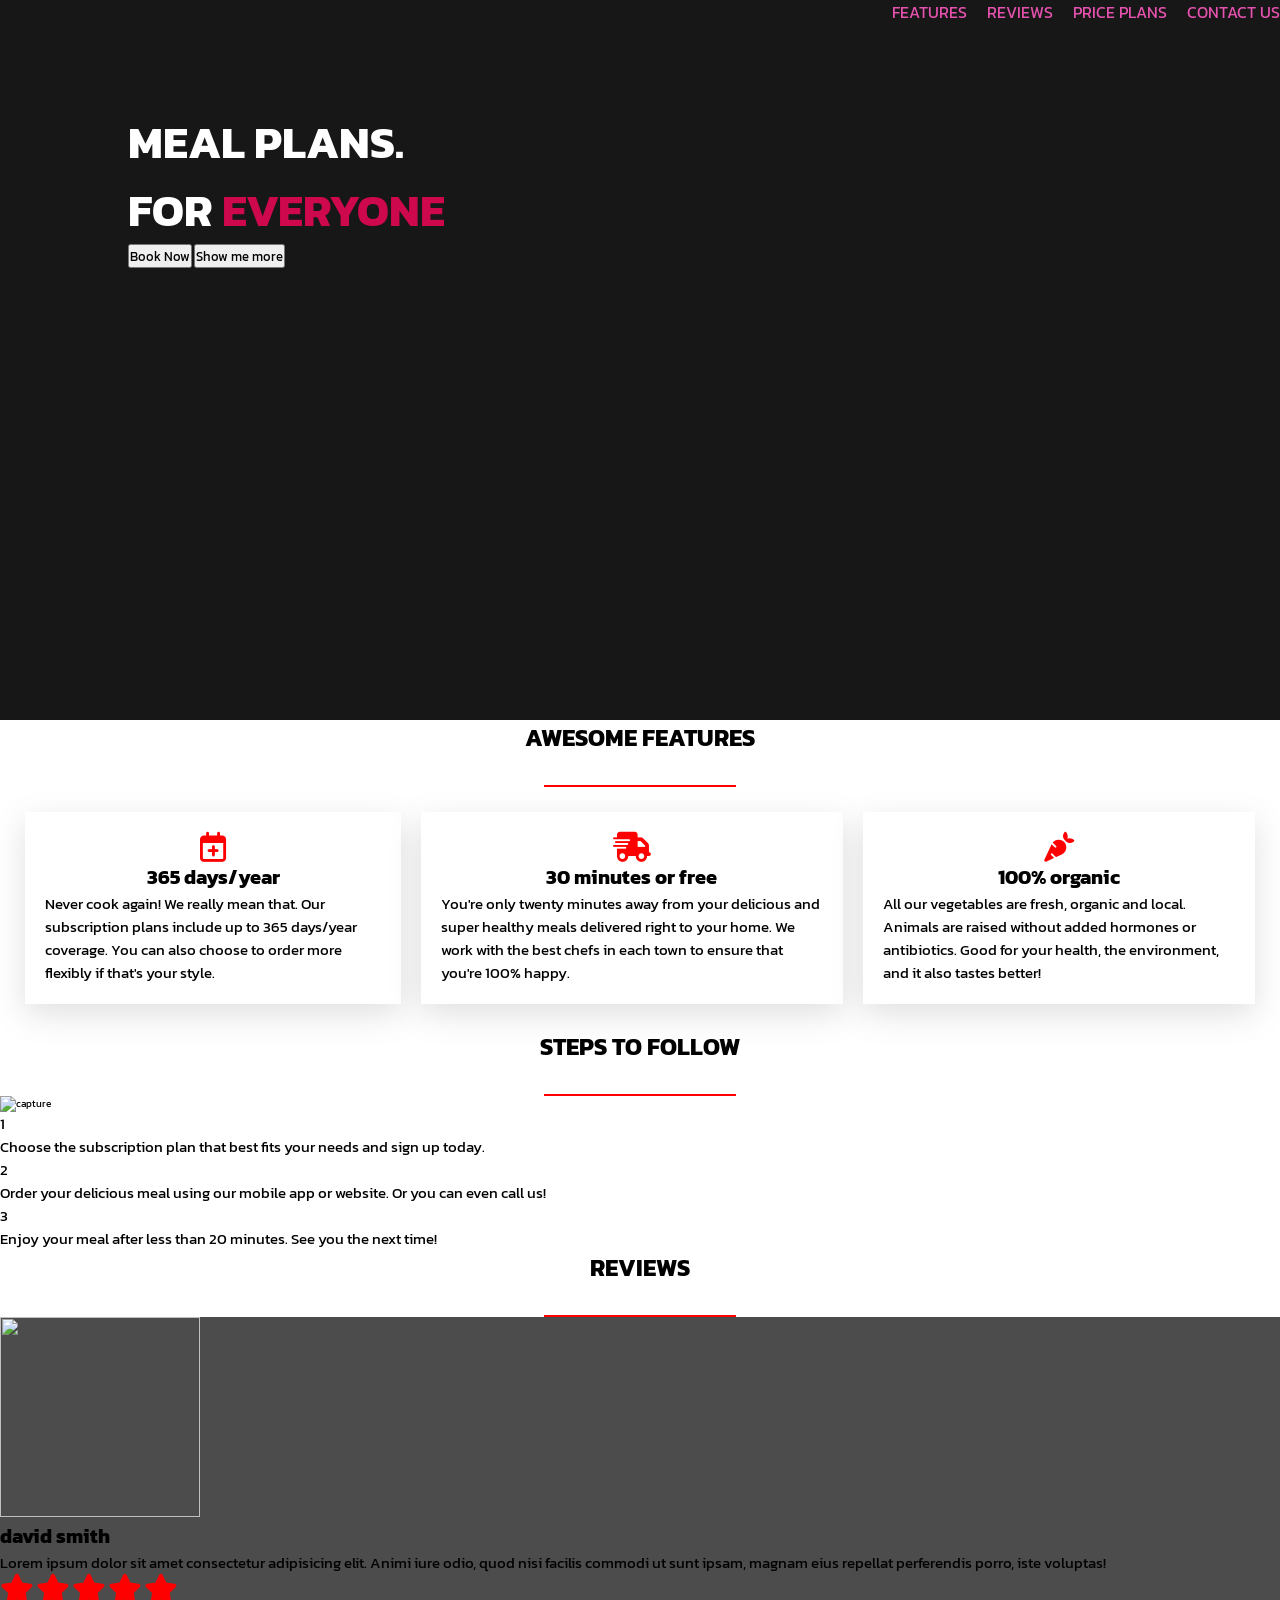
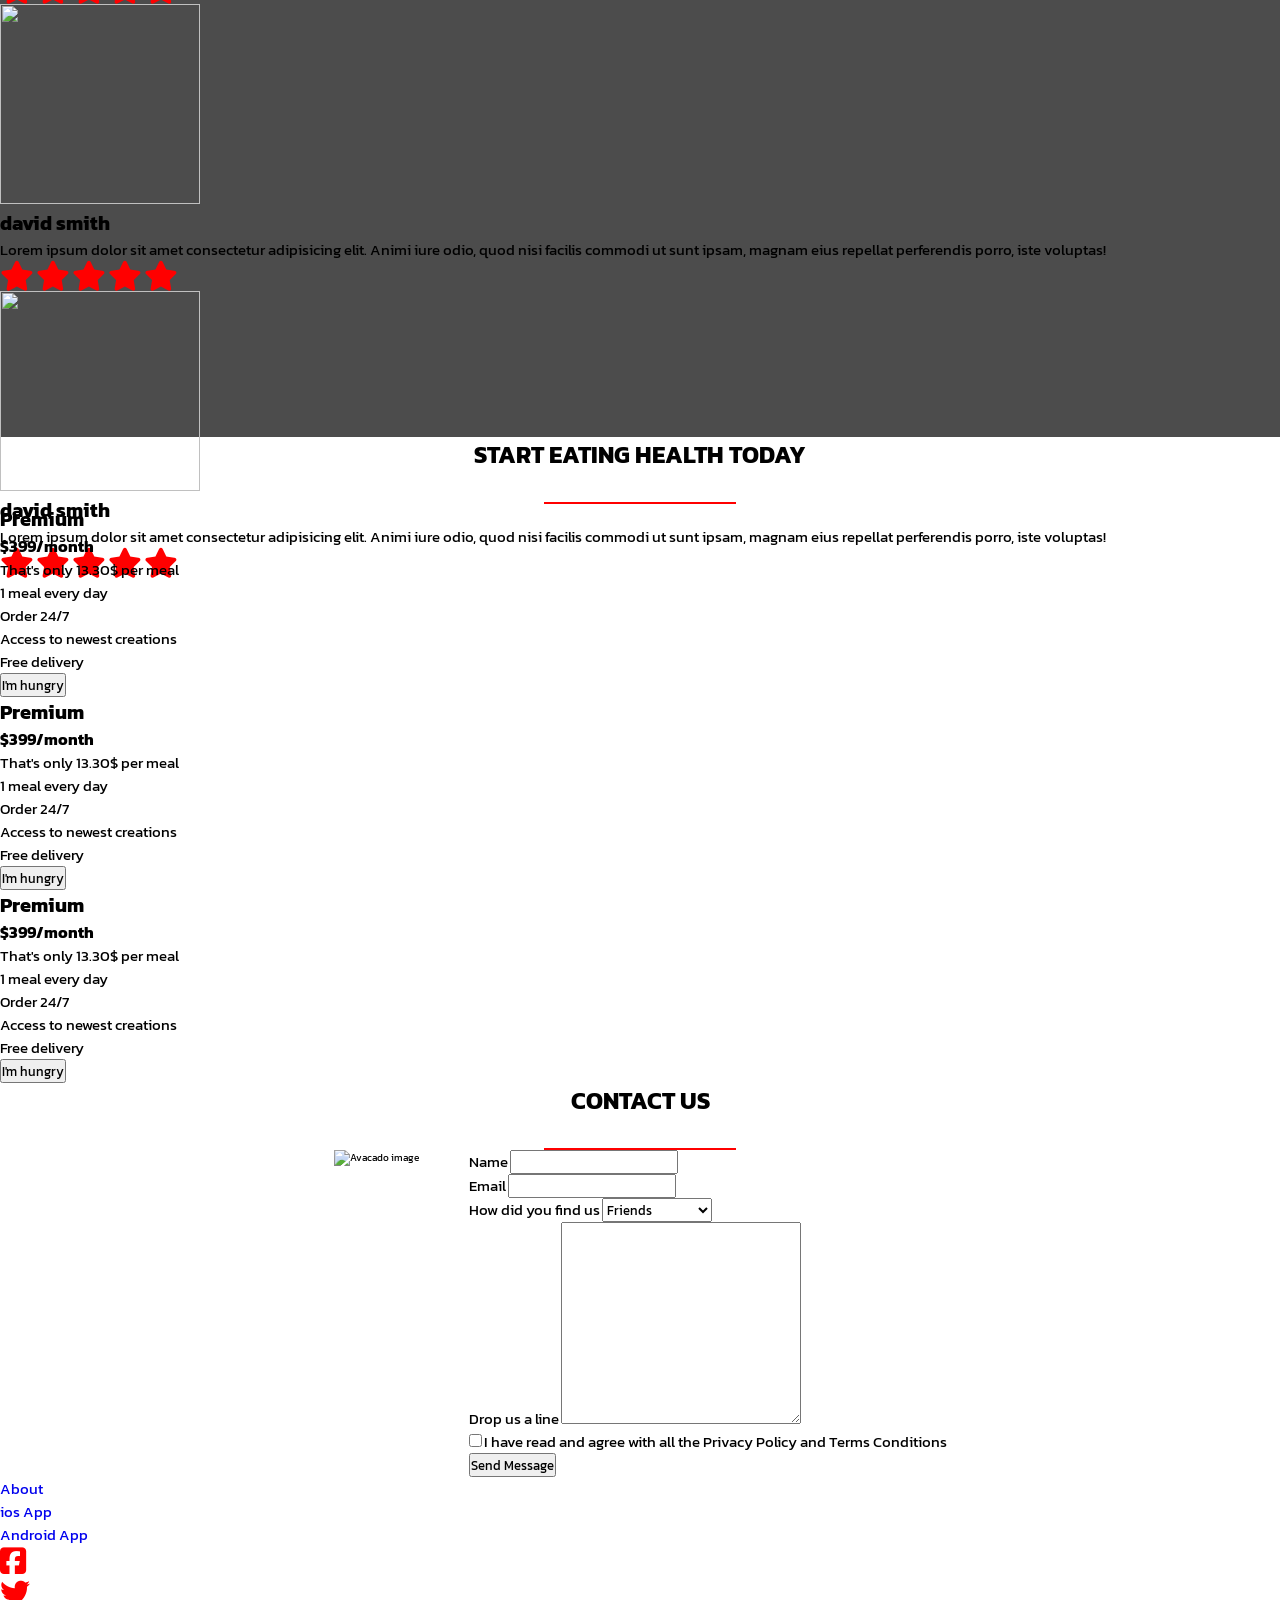
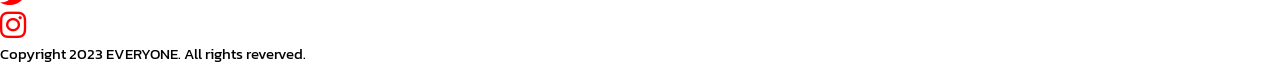
==== commit be943334: "Merge branch 'master' of https://github.com/AshwaniRajput87/Full_Stack_Oct_2023 into _food_subscript" ====
--- a/HTML-CSS/Food_Subscription_Project/index.html
+++ b/HTML-CSS/Food_Subscription_Project/index.html
@@ -1,218 +1,346 @@
+<!--
+    What are we making?
+
+    1.  HTML Structure.
+    2.  CSS styling.
+         - styled the entire webpage using CSS
+         - will give the class name consitent using BEM rules
+         - will use external stylesheet like global.css, styles.css, queries.css
+    3.Resposnsive Design
+         - Implement the responsive design using media query and flexbox
+         - Adjust the font sizes , layout and element positions for different devices.
+
+    4. Navigation styling and make navigation sticky.
+
+    5. section styling 
+
+    6. resuable styling
+
+    7. conatainers using flexbox
+
+    8. Form styling
+
+    9. Responsive images.
+
+    10. Font awesome icons - > for small icons
+
+    11. External resources:
+         1. google fonts, kanit font family
+         2. font awesome icons CDN link: <link
+    rel="stylesheet"
+    href="https://cdnjs.cloudflare.com/ajax/libs/font-awesome/6.4.0/css/all.min.css"
+    />
+    you can search for icon via names only using this link: https://fontawesome.com/icons/carrot?f=classic&s=solid
+
+
+    12. Layout and alignments
+
+    13. Web accessibility.
+
+    14. Web performance atleast make 90+ score
+-->
+
+
 <!DOCTYPE html>
 <html lang="en">
+
 <head>
-    <meta charset="UTF-8">
-    <meta name="viewport" content="width=device-width, initial-scale=1.0">
-    <title>First Web Page</title>
-    <link rel="stylesheet" href="./css/myStyles.css">
+  <meta charset="UTF-8" />
+  <meta http-equiv="X-UA-Compatible" content="IE=edge" />
+  <meta name="viewport" content="width=device-width, initial-scale=1.0" />
+  <title>Food Subscription</title>
+  <meta name="description" content="food subscription website" />
+  <link
+    rel="stylesheet"
+    href="https://cdnjs.cloudflare.com/ajax/libs/font-awesome/6.4.0/css/all.min.css"
+  />
+  <link rel="stylesheet" href="https://fonts.googleapis.com/css2?family=Kanit&display=swap">
+  
+  <link rel="stylesheet" href="./css/global.css"/>
 </head>
+
 <body>
-
-    <!-- This the header section -->
-    <header>
-        <nav class="nav--container">
-            <ul>
-                <li class="nc__listitem"><a href="#1">features</a></li>
-                <li class="nc__listitem"><a href="#2">details</a></li>
-                <li class="nc__listitem"><a href="#3">reviews</a></li>
-                <li class="nc__listitem"><a href="#4">plans</a></li>
-                <li class="nc__listitem"><a href="#5">contact us</a></li>
-            </ul>
-        </nav>
-        <div class="header">
-            <div class="header--container">
-                <h1>Meal Plans.
-                    <br />
-                    For <span> Everyone </span>
-                </h1>
-                <div class="header__actions">
-                    <a class="ha__btn ha__btn--filled" href="#">Book Now</a>
-                    <a class="ha__btn ha__btn--outlined" href="#">Show me more</a>
-                </div>
-            </div>
-        </div>
-    </header>
-    <main>
-        <!-- This is the features section -->
-        <section class="features">
-            <h2 class="fs__heading"> AWESOME FEATURES </h2>
-            <div class="fs__container">
-                <div class="fs__card">
-                    <img src="" alt="calendar">
-                    <h4> 365 DAYS/YEAR </h4>
-                    <p> Never cook again! We really mean that. </p>
-                </div>
-                <div class="fs__card">
-                    <img src="" alt="calendar">
-                    <h4> 30 MINUTES OR FREE </h4>
-                    <p> You're only twenty minutes away from your delicious and super healthy meals delivered right to your home. </p>
-                </div>
-                <div class="fs__card">
-                    <img src="" alt="calendar">
-                    <h4> 100% ORGANIC </h4>
-                    <p> All our vegetables are fresh, organic and local. </p>
-                </div>
-            </div>
-        </section>
-
-         <!-- This is the steps to follow section -->
-        <section class="steps">
-            <h2 class="steps__heading"> STEPS TO FOLLOW </h2>
-            <div class="steps__container">
-                    <div class="steps__imgcol">
-                        <img src="./assets/images/breakfast_with_beries_&_mint.png" alt="steps-img" />
-                    </div>
-                    <div class="steps__col">
-                        <div class="steps__list">
-                            <div class="steps__step">
-                                <p><span class="steps__number">1</span> Choose the subscription plan that best fits your needs and sign up today</p>
-                            </div>
-                            <div class="steps__step">
-                                <p><span class="steps__number">2</span> Order your delicious meal using our mobile app or website. Or you can even call </p>
-                            </div>
-                            <div class="steps__step">
-                                <p><span class="steps__number">3</span> Enjoy your meal after less than 20 minutes. See you next time! </p>
-                            </div>
-                        </div>
-                    </div>
-            </div>
-        </section>
-
-         <!-- This is the review section -->
-        <section class="review"> 
-            <div class="review__container">
-                <div class="review__card">
-                    <img src="./assets/images/customer.png" alt="customer-img" class="customer-img">
-                    <h5> DAVID SMITH </h5>
-                    <p> Lorem Ipsum </p>
-                    <div class="review__rating">
-                        <span class="review__star"> * </span>
-                    </div>
-                </div>
-                <div class="review__card">
-                    <img src="./assets/images/customer.png" alt="customer-img" class="customer-img">
-                    <h5> DAVID SMITH </h5>
-                    <p> Lorem Ipsum </p>
-                    <div class="review__rating">
-                        <span class="review__star"> * </span>
-                    </div>
-                </div>
-                <div class="review__card">
-                    <img src="./assets/images/customer.png" alt="customer-img" class="customer-img">
-                    <h5> DAVID SMITH </h5>
-                    <p> Lorem Ipsum </p>
-                    <div class="review__rating">
-                        <span class="review__star"> * </span>
-                    </div>
-                </div>
-            </div>
-        </section>
-
-         <!-- This the pricing section -->
-        <section class="pricing">
-            <h2>START EATING HEALTHY TODAY</h2>
-            <div class="pricing__container">
-                <div class="pricing__card">
-                <h5>PREMIUM</h5>
-                <p class="pricing__price"><span>$399</span>/month</p>
-                <hr>
-                <ul class="pricing__list">
-                    <li>1 meal every day</li>
-                    <li>Order 24/7</li>
-                    <li>Access to newest creations</li>
-                    <li>Free delivery</li>
-                </ul>
-                <hr/>
-                <button type="button" class="pricing__btn">I'm hungry</button>
-                </div>
-                <div class="pricing__card">
-                    <h5>PREMIUM</h5>
-                    <p class="pricing__price"><span>$399</span>/month</p>
-                    <hr>
-                    <ul class="pricing__list">
-                        <li>1 meal every day</li>
-                        <li>Order 24/7</li>
-                        <li>Access to newest creations</li>
-                        <li>Free delivery</li>
-                    </ul>
-                    <hr/>
-                    <button type="button" class="pricing__btn">I'm hungry</button>
-                    </div>
-                    <div class="pricing__card">
-                        <h5>PREMIUM</h5>
-                        <p class="pricing__price"><span>$399</span>/month</p>
-                        <hr>
-                        <ul class="pricing__list">
-                            <li>1 meal every day</li>
-                            <li>Order 24/7</li>
-                            <li>Access to newest creations</li>
-                            <li>Free delivery</li>
-                        </ul>
-                        <hr/>
-                        <button type="button" class="pricing__btn">I'm hungry</button>
-                        </div>
-            </div>
-        </section>
-
-         <!-- This the contact us section -->
-        <section class="contact">
-            <h2>Contact us</h2>
-            <div class="contact__container">
-                <div class="contact__img contact__img--col">
-                    <img src="./assets/images/avacado.gif" alt="avocado_gif" height="400" width="400" />
-                </div>
-                <div class="contact__form contact__form--col">
-                    <form action="#">
-                        <div class="contact__input">
-                            <label for="name">Name</label>
-                            <input id="name" name="name" type="text">
-                        </div>
-                        <div class="contact__input">
-                            <label for="email">Email</label>
-                            <input type="email" name="email" id="email" />
-                        </div>
-                        <div class="contact__input">
-                            <label for="find">How did you find us?</label>
-                            <select name="find" id="find">
-                                <option value="friedns">Friends</option>
-                            </select>
-                        </div>
-                        <div class="contact__input">
-                            <label for="message"> Drop us a line </label>
-                            <input type="textarea" row="3" col="30" placeholder="Your Message" name="message" id="message" />
-
-                        </div>
-                        <div class="contact__input">
-                            <input type="checkbox" name="terms" id="terms">
-                            <label for="terms"> I have read and agree with all the Privacy Policy and Terms Conditions </label>
-                        </div>
-                        <input type="submit" class="contact__submit" title="SEND MESSAGE" />
-                    </form>
-                </div>
-            </div>
-        </section>
-    </main>
-
-     <!-- This the footer section -->
-    <footer>
-        <div class="footer__container">
-            <div class="footer__links">
-                <div class="footer__link"><a href="#"> About us </a></div>
-                <div class="link"><a href="#"> ios App </a></div>
-                <div class="link"><a href="#"> Android App </a></div>
-            </div>
-            <div class="footer__media">
-                <div class="media-icon"><a href="#"><img src="#" alt="fb"></a></div>
-                <div class="media-icon"><a href="#"><img src="#" alt="twitter"></a></div>
-                <div class="media-icon"><a href="#"><img src="#" alt="insta"></a></div>
-                <div class="media-icon"><a href="#"><img src="#" alt="snap"></a></div>
-            </div>
-        </div>
-        <div class="copyright-section">
-            <p>Copyright &#xa9; 2019<span> EVERYONE.</span>All rights reserved.</p>
-        </div>
-    </footer>
-
-    
+  <!-------------This is Header Section----------->
+  <header class="header" id="header">
+    <nav class="navigation" id="nav">
+      <ul class="nav-items">
+        <li class="nav__item">
+          <a class="nav__item__link" href="#features">FEATURES</a>
+        </li>
+        <li class="nav__item">
+          <a class="nav__item__link" href="#reviews">REVIEWS</a>
+        </li>
+        <li class="nav__item">
+          <a class="nav__item__link" href="#price">PRICE PLANS</a>
+        </li>
+        <li class="nav__item">
+          <a class="nav__item__link" href="#contactus">CONTACT US</a>
+        </li>
+        <li class="nav__item">
+          <i class="fa-solid fa-bars"></i>
+        </li>
+      </ul>
+    </nav>
+    <div class="hero-banner">
+      <div class="hb-layer">
+        <div class="hb-showcase">
+          <h1>
+            MEAL PLANS.</br>
+            FOR <span class="hb-text">EVERYONE</span>
+          </h1>
+          <div class="hb-btn-groups">
+            <button class="hb-btn hb-book-now">Book Now</button>
+            <button class="hh-btn hb-show-more">Show me more</button>
+          </div>
+        </div>
+      </div>
+
+    </div>
+  </header>
+
+  <!---------------This is Main Content Section------------------>
+  <main>
+    <!-------------This is Feature Section----------->
+    <section class="awesome-feature" id="features">
+      <h2>Awesome Features</h2>
+      <div class="underline"></div>
+      <div class="af-container">
+        <div class="af-item">
+          <div class="af-item__heading-wrapper">
+            <i class="fa-regular fa-calendar-plus"></i>
+            <h3 class="af-item__heading">365 days/year</h3>
+          </div>
+          <p class="af-item__desc">
+            Never cook again! We really mean that. Our subscription plans
+            include up to 365 days/year coverage. You can also choose to order
+            more flexibly if that's your style.
+          </p>
+        </div>
+        <div class="af-item">
+          <div class="af-item__heading-wrapper">
+            <i class="fa-solid fa-truck-fast"></i>
+            <h3 class="af-item__heading">30 minutes or free</h3>
+          </div>
+          <p class="af-item__desc">
+            You're only twenty minutes away from your delicious and super
+            healthy meals delivered right to your home. We work with the best
+            chefs in each town to ensure that you're 100% happy.
+          </p>
+        </div>
+        <div class="af-item">
+          <div class="af-item__heading-wrapper">
+            <i class="fa-solid fa-carrot"></i>
+            <h3 class="af-item__heading">100% organic</h3>
+          </div>
+          <p class="af-item__desc">
+            All our vegetables are fresh, organic and local. Animals are raised
+            without added hormones or antibiotics. Good for your health, the
+            environment, and it also tastes better!
+          </p>
+        </div>
+      </div>
+    </section>
+
+    <!--------This is Steps To Follow Section------------>
+    <section class="steps-to-follow" id="steps">
+      <h2>STEPS TO FOLLOW</h2>
+      <div class="underline"></div>
+      <div class="stf_image-wrapper">
+        <img loading="lazy" src="./assets/images/breakfast_with_beries_&_mint.png" alt="capture" width="300" height="100%"/>
+      </div>
+      <div class="stf-content-wrapper">
+        <ul class="stf-list-items">
+          <li class="stf-list-item">
+            <span>1</span>
+            <p>Choose the subscription plan that best fits your needs and sign
+              up today.</p>
+          </li>
+          <li class="stf-list-item">
+            <span>2</span>
+            <p>Order your delicious meal using our mobile app or website. Or
+              you can even call us!</p>
+          </li>
+          <li class="stf-list-item">
+            <span>3</span>
+            <p>
+              Enjoy your meal after less than 20 minutes. See you the next
+              time!</p>
+          </li>
+        </ul>
+      </div>
+    </section>
+
+    <!---------------- This is Reviews Section---------------->
+    <section id="reviews">
+      <h2>REVIEWS</h2>
+      <div class="underline"></div>
+      <div class="reviews-container">
+        <div class="reviews-content">
+          <img class="user-img" src="./assets/images/customer.png" alt="" width="200" height="200"/>
+          <h3 class="user-name">david smith</h3>
+          <p class="user-comment">
+            Lorem ipsum dolor sit amet consectetur adipisicing elit. Animi iure
+            odio, quod nisi facilis commodi ut sunt ipsam, magnam eius repellat
+            perferendis porro, iste voluptas!
+          </p>
+          <div class="reviews-star-wrapper">
+            <i class="reviews-star fa-solid fa-star"></i>
+            <i class="reviews-star fa-solid fa-star"></i>
+            <i class="reviews-star fa-solid fa-star"></i>
+            <i class="reviews-star fa-solid fa-star"></i>
+            <i class="reviews-star fa-solid fa-star"></i>
+          </div>
+        </div>
+        <div class="reviews-content">
+          <img class="user-img" src="./assets/images/customer.png" alt="" width="200" height="200"/>
+          <h3 class="user-name">david smith</h3>
+          <p class="user-comment">
+            Lorem ipsum dolor sit amet consectetur adipisicing elit. Animi iure
+            odio, quod nisi facilis commodi ut sunt ipsam, magnam eius repellat
+            perferendis porro, iste voluptas!
+          </p>
+          <div class="reviews-star-wrapper">
+            <i class="reviews-star fa-solid fa-star"></i>
+            <i class="reviews-star fa-solid fa-star"></i>
+            <i class="reviews-star fa-solid fa-star"></i>
+            <i class="reviews-star fa-solid fa-star"></i>
+            <i class="reviews-star fa-solid fa-star"></i>
+          </div>
+        </div>
+        <div class="reviews-content">
+          <img class="user-img" src="./assets/images/customer.png" alt="" width="200" height="200"/>
+          <h3 class="user-name">david smith</h3>
+          <p class="user-comment">
+            Lorem ipsum dolor sit amet consectetur adipisicing elit. Animi iure
+            odio, quod nisi facilis commodi ut sunt ipsam, magnam eius repellat
+            perferendis porro, iste voluptas!
+          </p>
+          <div class="reviews-star-wrapper">
+            <i class="reviews-star fa-solid fa-star"></i>
+            <i class="reviews-star fa-solid fa-star"></i>
+            <i class="reviews-star fa-solid fa-star"></i>
+            <i class="reviews-star fa-solid fa-star"></i>
+            <i class="reviews-star fa-solid fa-star"></i>
+          </div>
+        </div>
+      </div>
+    </section>
+
+    <!---------------This is Pricing section--------------->
+    <section id="price" class="pricing-plans">
+      <h2>start eating health today</h2>
+      <div class="underline"></div>
+      <div class="pp-content-wrapper">
+        <div class="pp-content-item">
+          <h3 class="pp-heading">Premium</h3>
+          <h4 class="pp-text">$399/month</h4>
+          <p class="pp-description">That's only 13.30$ per meal</p>
+          <ul class="pp-list-items">
+            <li class="pp-list-item">1 meal every day</li>
+            <li class="pp-list-item">Order 24/7</li>
+            <li class="pp-list-item">Access to newest creations</li>
+            <li class="pp-list-item">Free delivery</li>
+          </ul>
+          <button class="btn btn--primary">I'm hungry</button>
+        </div>
+
+        <div class="pp-content-item">
+          <h3 class="pp-heading">Premium</h3>
+          <h4 class="pp-text">$399/month</h4>
+          <p class="pp-description">That's only 13.30$ per meal</p>
+          <ul class="pp-list-items">
+            <li class="pp-list-item">1 meal every day</li>
+            <li class="pp-list-item">Order 24/7</li>
+            <li class="pp-list-item">Access to newest creations</li>
+            <li class="pp-list-item">Free delivery</li>
+          </ul>
+          <button class="btn btn--primary">I'm hungry</button>
+        </div>
+
+        <div class="pp-content-item">
+          <h3 class="pp-heading">Premium</h3>
+          <h4 class="pp-text">$399/month</h4>
+          <p class="pp-description">That's only 13.30$ per meal</p>
+          <ul class="pp-list-items">
+            <li class="pp-list-item">1 meal every day</li>
+            <li class="pp-list-item">Order 24/7</li>
+            <li class="pp-list-item">Access to newest creations</li>
+            <li class="pp-list-item">Free delivery</li>
+          </ul>
+          <button class="btn btn--primary">I'm hungry</button>
+        </div>
+      </div>
+    </section>
+
+    <!--------------This is Contact Us Section-------------->
+    <section class="contact-us" id="contactus">
+      <h2>contact us</h2>
+      <div class="underline"></div>
+      <div class="cu-container">
+        <div class="cu-animation">
+          <!-- <video width="400px" height="500px" src="./assets/videos/Avocado.mp4" autoplay muted loop></video> -->
+          <img class="cu-animation-img" src="./assets/images/avacado.gif" alt="Avacado image"/>
+        </div>
+        <div class="cu-form-wrapper">
+          <form class="cu-form" action="">
+            <div class="cu-form__name">
+              <label class="cu-form-label" for="name">Name</label>
+              <input class="cu-input-field cu-name" type="text" id="name"/>
+            </div>
+            <div class="cu-form__email">
+              <label class="cu-form-label" for="email">Email</label>
+              <input class="cu-input-field cu-email" type="email" id="email"/>
+            </div>
+
+            <div class="cu-form__select">
+              <label class="cu-form-label" for="findUs">How did you find us</label>
+              <select class="cu-form-select" name="find" id="findUs">
+                <option class="cu-form-select__option" value="">Friends</option>
+                <option class="cu-form-select__option" value="">Search</option>
+                <option class="cu-form-select__option" value="">Advertisement</option>
+                <option class="cu-form-select__option" value="">Other</option>
+              </select>
+            </div>
+
+            <div>
+              <label class="cu-form-label" for="message">Drop us a line</label>
+              <textarea class="cu-form-textarea" name="message" id="message" cols="30" rows="10"></textarea>
+            </div>
+            <div>
+              <input class="cu-form-checkbox" type="checkbox" id="terms-condition" />
+              <label class="cu-form-label" for="terms-condition">I have read and agree with all the Privacy Policy and Terms
+                Conditions</label>
+            </div>
+            <div>
+              <button class="btn btn--primary">Send Message</button>
+            </div>
+          </form>
+        </div>
+      </div>
+    </section>
+  </main>
+  <!----------------This is Footer Section----------------->
+  <footer class="footer">
+    <ul class="footer-items">
+      <li class="footer-item"><a href="/about">About</a></li>
+
+      <li class="footer-item"><a href="/iOS">ios App</a></li>
+
+      <li class="footer-item"><a href="/android">Android App</a></li>
+    </ul>
+
+    <ul class="footer-social-items">
+      <li class="fs-item"><a class="fs_link" href="/facebookPage" title="facebook"><i class="fs-icon fa-brands fa-square-facebook"></i></a></li>
+      <li class="fs-item"><a class="fs_link" href="/twitterPage" title="twitter"><i class="fs-icon fa-brands fa-twitter"></i></a></li>
+      <li class="fs-item"><a class="fs_link" href="/instagramPage" title="instagram"><i class="fs-icon fa-brands fa-instagram"></i></a></li>
+    </ul>
+
+    <div class="footer-copyright-wrapper">
+      <p class="fc-text">Copyright 2023 EVERYONE. All rights reverved.</p>
+    </div>
+  </footer>
+  <!-- Add non critical CSS and Script at the of closing body tag -->
+  <link rel="stylesheet" href="./css/styles-min.css"/>
 </body>
+
 </html>
--- a/HTML-CSS/Food_Subscription_Project/css/global.css
+++ b/HTML-CSS/Food_Subscription_Project/css/global.css
@@ -0,0 +1,52 @@
+/*---- Critical CSS ----*/
+* {
+    margin: 0;
+    padding: 0;
+    box-sizing: border-box;
+    font-family: 'Kanit', sans-serif;
+}
+
+li {
+    list-style: none;
+}
+
+li a {
+    text-decoration: none;
+}
+
+:root {
+/* 1.5rem * 10 = 15px
+    3.0rem 8 10 = 30px
+*/
+    font-size: 62.5%; /* 16px * 0.625 = 10px */    
+}
+
+p, li, a, label, option {
+    font-size: 1.5rem;
+}
+
+h1 {
+    font-size: 4.5rem;
+    color: #ffffff;
+}
+
+.hb-text {
+    color: rgb(205, 8, 77);
+}
+
+h2 {
+    font-size: 2.4rem;
+    text-transform: uppercase;
+}
+
+h3 {
+    font-size: 2.0rem;
+}
+
+h4 {
+    font-size: 1.6rem;
+}
+
+i {
+    font-size: 3.0rem;
+}
--- a/HTML-CSS/Food_Subscription_Project/css/styles-min.css
+++ b/HTML-CSS/Food_Subscription_Project/css/styles-min.css
@@ -0,0 +1 @@
+.navigation{position:fixed;top:0;height:30px;width:100%;z-index:1;overflow:hidden;}.nav-items{display:flex;justify-content:flex-end;gap:2rem;}.nav__item a{color:#e652af;font-size:1.6rem;}.nav__item:last-child{display:none;}.hero-banner,.reviews-container{width:100%;height:80vh;background:rgba(0,0,0,.7) url("../assets/images/foodies_pizza_ready_for_baking.png") no-repeat center;background-size:cover;}.hero-banner{background-attachment:fixed;position:relative;}.hb-layer{top:0;left:0;position:absolute;width:100%;height:100%;background-color:rgba(0,0,0,.7);}.hb-showcase{position:absolute;top:15%;left:10%}.underline{padding-top:3rem;border-bottom:2px solid red;width:15%;margin:auto;}.awesome-feature{background-color:#ffffff;}.af-container{display:flex;margin:2.5rem;gap:2rem;justify-content:space-around;}.af-item{padding:2rem;background-color:#ffffff;box-shadow:0 10px 30px 0 rgba(100,100,111,.2);}.af-item__heading-wrapper{display:flex;flex-direction:column;justify-content:center;align-items:center;}.af-item__heading,h2{text-align:center;}i{color:red;}.cu-container{display:flex;flex-wrap:wrap;justify-content:center;}.cu-video{flex:0 0 50%}.cu-video video{width:100%;height:auto}.cu-form-wrapper{margin-left:50px;}.stf_image-container{display:flex;width:100%;height:100%;}
